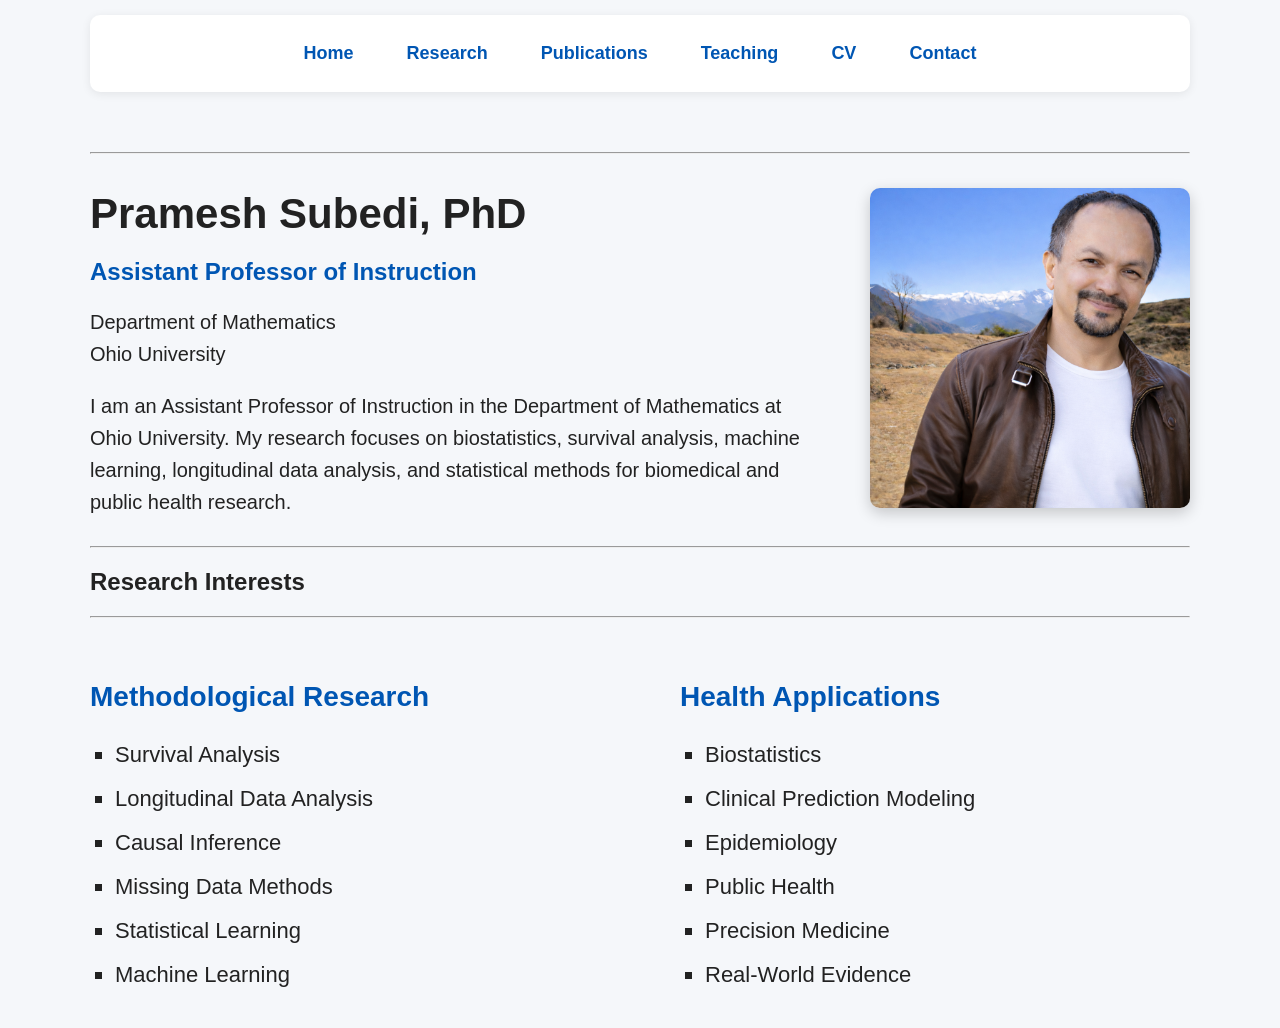
==== index.html @ 3785bc4d "Update research interests section" ====
<!DOCTYPE html>
<html lang="en">

<head>

    <meta charset="UTF-8">
    <meta name="viewport" content="width=device-width, initial-scale=1.0">

    <title>Pramesh Subedi</title>

    <link rel="stylesheet" href="style.css">

</head>

<body>

<div class="container">

    <nav>
        <a href="#">Home</a>
        <a href="#">Research</a>
        <a href="#">Publications</a>
        <a href="#">Teaching</a>
        <a href="#">CV</a>
        <a href="#">Contact</a>
    </nav>

    <hr>

    <header>

        <div class="text">

            <h1>Pramesh Subedi, PhD</h1>

            <h2>Assistant Professor of Instruction</h2>

            <p>
                Department of Mathematics<br>
                Ohio University
            </p>

            <p class="intro">
                I am an Assistant Professor of Instruction in the Department of Mathematics at Ohio University. My research focuses on biostatistics, survival analysis, machine learning, longitudinal data analysis, and statistical methods for biomedical and public health research.
            </p>

        </div>

        <div class="photo">
            <img src="profile.png" alt="Pramesh Subedi">
        </div>

    </header>

    <hr>

    <section class="research-section">

    <h2>Research Interests</h2>

    <hr>

    <div class="research-grid">

        <div class="research-column">

            <h3>Methodological Research</h3>

            <ul>
                <li>Survival Analysis</li>
                <li>Longitudinal Data Analysis</li>
                <li>Causal Inference</li>
                <li>Missing Data Methods</li>
                <li>Statistical Learning</li>
                <li>Machine Learning</li>
            </ul>

        </div>

        <div class="research-column">

            <h3>Health Applications</h3>

            <ul>
                <li>Biostatistics</li>
                <li>Clinical Prediction Modeling</li>
                <li>Epidemiology</li>
                <li>Public Health</li>
                <li>Precision Medicine</li>
                <li>Real-World Evidence</li>
            </ul>

        </div>

    </div>

</section>

</div>

</body>

</html>
---- style.css ----
body {
    margin: 0;
    font-family: Arial, Helvetica, sans-serif;
    background: #f5f7fa;
    color: #222;
}

.container {
    width: 90%;
    max-width: 1100px;
    margin: auto;
    padding: 15px 0;
}

header {
    display: flex;
    justify-content: space-between;
    align-items: center;
    gap: 60px;
}

.text {
    flex: 1;
}

.text h1 {
    font-size: 42px;
    margin-bottom: 10px;
}

.text h2 {
    font-size: 24px;
    color: #0056b3;
    margin-bottom: 15px;
}

.text p {
    font-size: 20px;
    line-height: 1.6;
}

.research {
    margin-top: 30px;
    font-size: 22px;
    line-height: 1.8;
    font-weight: bold;
}

.photo img {
    width: 320px;
    border-radius: 10px;
    box-shadow: 0 5px 15px rgba(0,0,0,0.2);
}

nav {

    width: 100%;

    display: flex;

    justify-content: center;

    gap: 25px;

    padding: 18px 0;

    background: white;

    border-radius: 10px;

    box-shadow: 0 2px 10px rgba(0,0,0,0.08);

    margin-bottom: 60px;

}

nav a {

    text-decoration: none;

    color: #0056b3;

    font-size: 18px;

    font-weight: 600;

    padding: 10px 14px;

}

nav a:hover {

    color: #003f80;

}
.research-grid {
    display: flex;
    justify-content: space-between;
    gap: 80px;
    margin-top: 35px;
}

.research-column {
    flex: 1;
}

.research-column h3 {
    color: #0056b3;
    font-size: 28px;
    margin-bottom: 20px;
}

.research-column ul {
    list-style-type: square;
    padding-left: 25px;
}

.research-column li {
    font-size: 22px;
    line-height: 2;
}
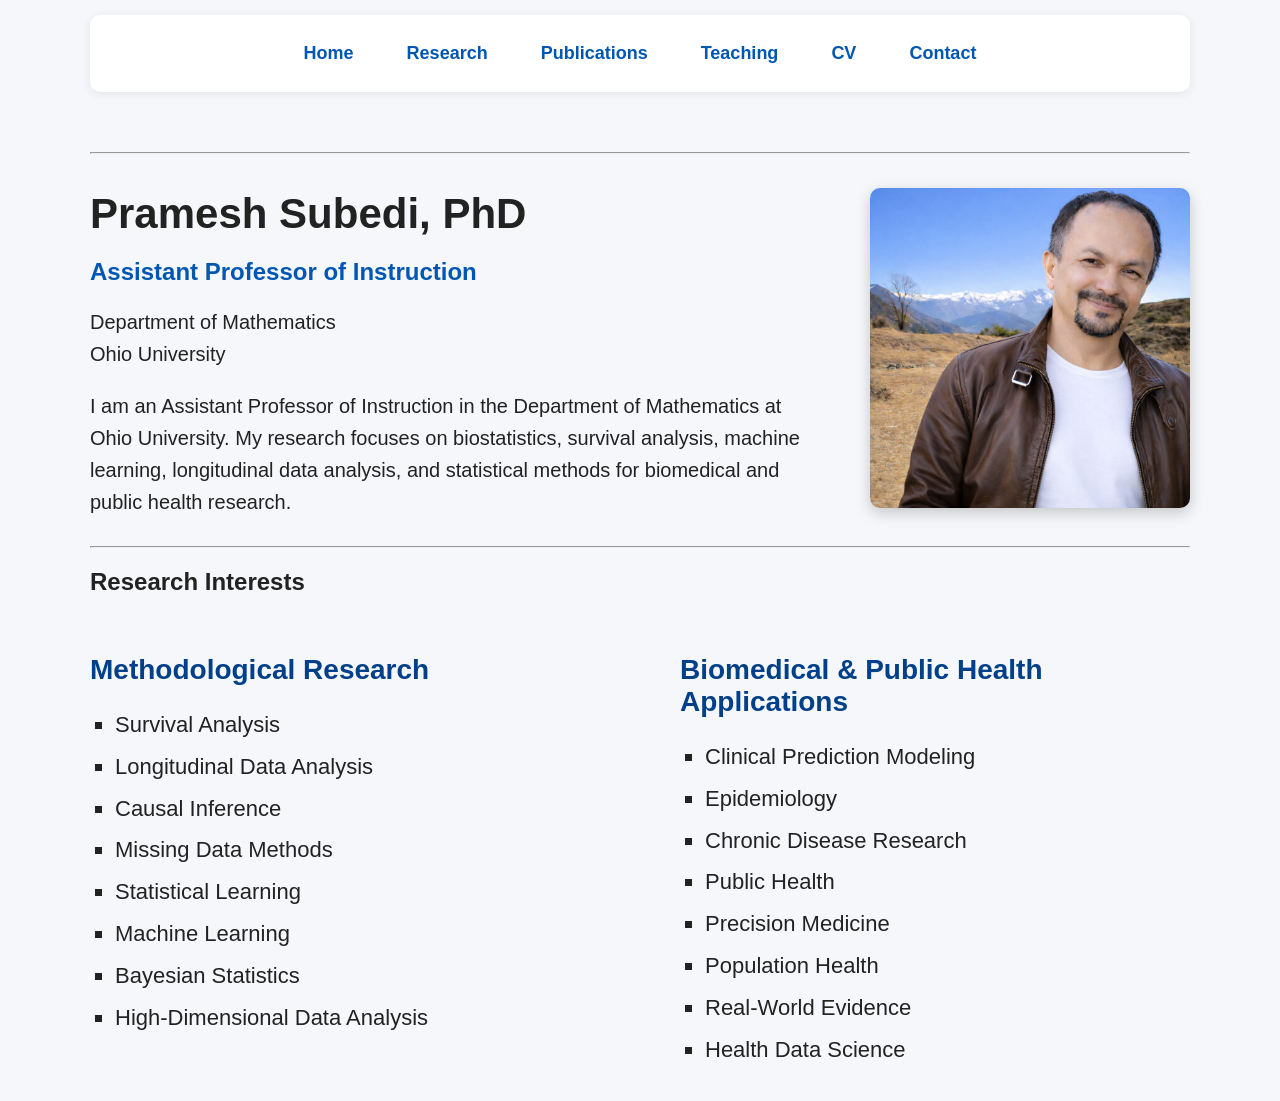
==== commit adb7ad7e: "Update research interests" ====
--- a/index.html
+++ b/index.html
@@ -54,16 +54,12 @@
 
     <hr>
 
-    <section class="research-section">
-
+    <section id="research">
     <h2>Research Interests</h2>
 
-    <hr>
-
-    <div class="research-grid">
+    <div class="research-columns">
 
         <div class="research-column">
-
             <h3>Methodological Research</h3>
 
             <ul>
@@ -73,27 +69,27 @@
                 <li>Missing Data Methods</li>
                 <li>Statistical Learning</li>
                 <li>Machine Learning</li>
+                <li>Bayesian Statistics</li>
+                <li>High-Dimensional Data Analysis</li>
             </ul>
-
         </div>
 
         <div class="research-column">
-
-            <h3>Health Applications</h3>
+            <h3>Biomedical &amp; Public Health Applications</h3>
 
             <ul>
-                <li>Biostatistics</li>
                 <li>Clinical Prediction Modeling</li>
                 <li>Epidemiology</li>
+                <li>Chronic Disease Research</li>
                 <li>Public Health</li>
                 <li>Precision Medicine</li>
+                <li>Population Health</li>
                 <li>Real-World Evidence</li>
+                <li>Health Data Science</li>
             </ul>
-
         </div>
 
     </div>
-
 </section>
 
 </div>
--- a/style.css
+++ b/style.css
@@ -118,4 +118,35 @@
 .research-column li {
     font-size: 22px;
     line-height: 2;
+}
+/* ==========================
+   Research Interests
+========================== */
+
+.research-columns {
+    display: flex;
+    justify-content: space-between;
+    gap: 80px;
+    margin-top: 30px;
+    flex-wrap: wrap;
+}
+
+.research-column {
+    flex: 1;
+    min-width: 350px;
+}
+
+.research-column h3 {
+    color: #003f8a;
+    margin-bottom: 18px;
+    font-size: 28px;
+}
+
+.research-column ul {
+    padding-left: 25px;
+}
+
+.research-column li {
+    font-size: 22px;
+    line-height: 1.9;
 }
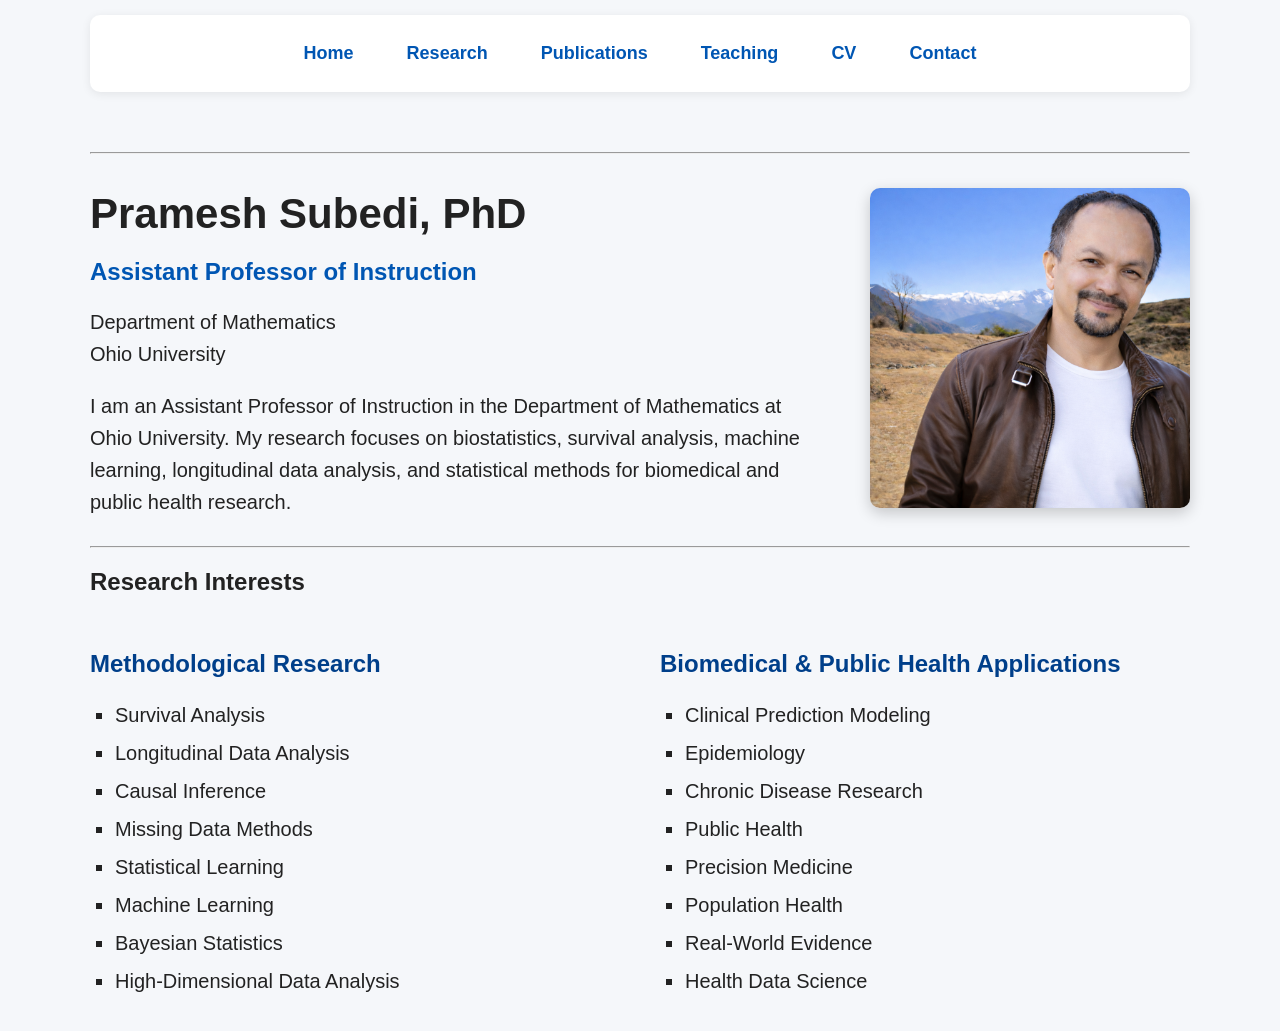
==== commit 11b61583: "Link homepage to Research page" ====
--- a/index.html
+++ b/index.html
@@ -18,7 +18,7 @@
 
     <nav>
         <a href="#">Home</a>
-        <a href="#">Research</a>
+        <a href="research.html">Research</a>
         <a href="#">Publications</a>
         <a href="#">Teaching</a>
         <a href="#">CV</a>
--- a/style.css
+++ b/style.css
@@ -123,10 +123,15 @@
    Research Interests
 ========================== */
 
+#research-section h2 {
+    font-size: 48px;
+    margin-bottom: 12px;
+    color: #222;
+}
 .research-columns {
     display: flex;
     justify-content: space-between;
-    gap: 80px;
+    gap: 40px;
     margin-top: 30px;
     flex-wrap: wrap;
 }
@@ -139,7 +144,7 @@
 .research-column h3 {
     color: #003f8a;
     margin-bottom: 18px;
-    font-size: 28px;
+    font-size: 24px;
 }
 
 .research-column ul {
@@ -147,6 +152,6 @@
 }
 
 .research-column li {
-    font-size: 22px;
+    font-size: 20px;
     line-height: 1.9;
 }
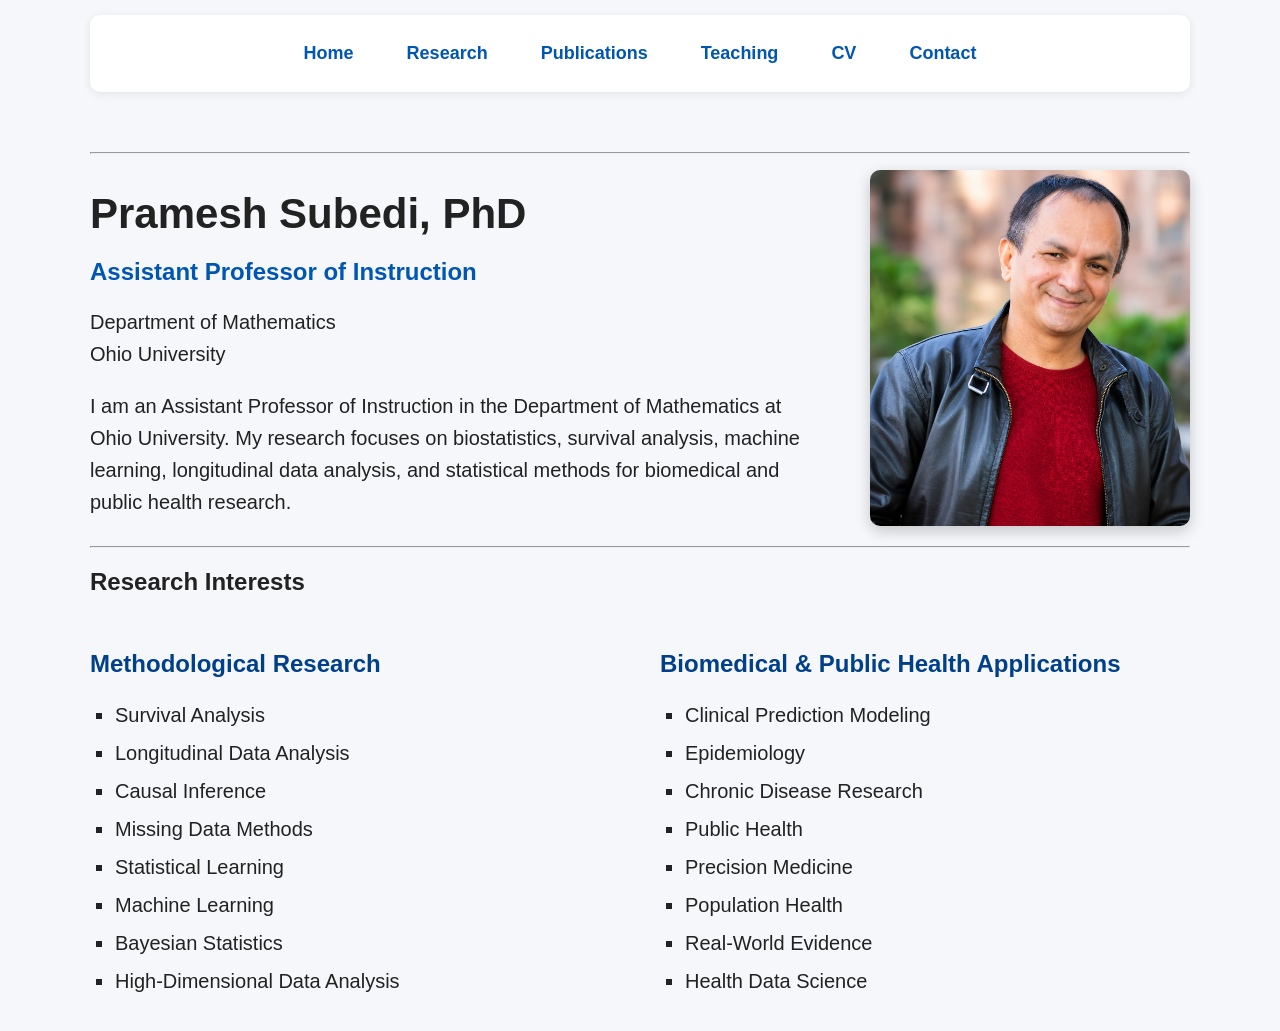
==== commit 5ca1a082: "Update profile photo" ====
--- a/index.html
+++ b/index.html
@@ -19,10 +19,10 @@
     <nav>
         <a href="#">Home</a>
         <a href="research.html">Research</a>
-        <a href="#">Publications</a>
-        <a href="#">Teaching</a>
-        <a href="#">CV</a>
-        <a href="#">Contact</a>
+        <a href="publications.html">Publications</a>
+        <a href="teaching.html">Teaching</a>
+        <a href="cv.html">CV</a>
+        <a href="contact.html">Contact</a>
     </nav>
 
     <hr>
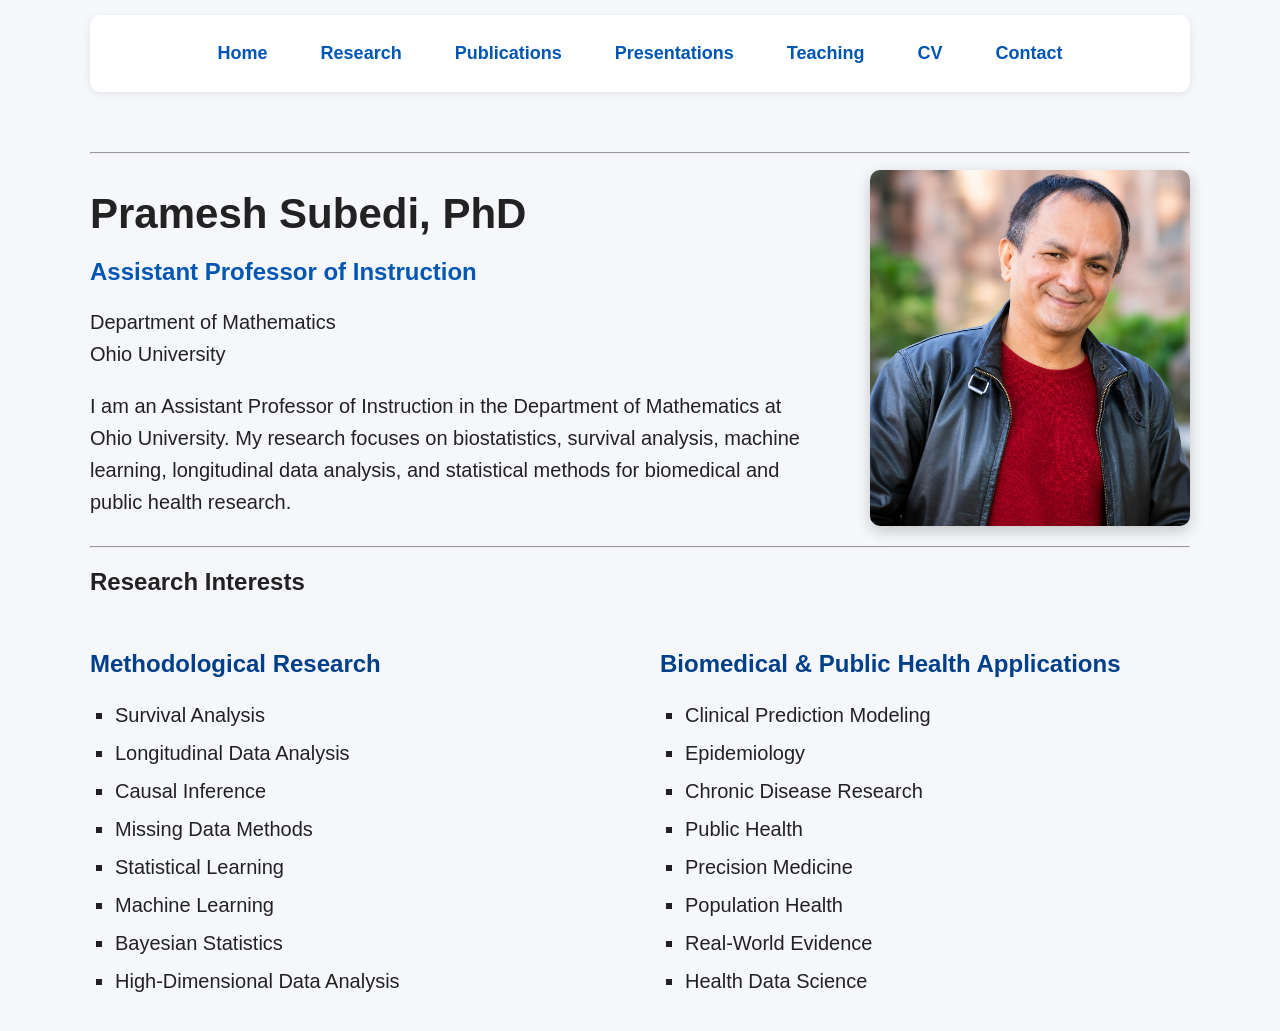
==== commit 167be682: "Update index.html" ====
--- a/index.html
+++ b/index.html
@@ -16,14 +16,17 @@
 
 <div class="container">
 
-    <nav>
-        <a href="#">Home</a>
-        <a href="research.html">Research</a>
-        <a href="publications.html">Publications</a>
-        <a href="teaching.html">Teaching</a>
-        <a href="cv.html">CV</a>
-        <a href="contact.html">Contact</a>
-    </nav>
+    
+<nav>
+    <a href="#">Home</a>
+    <a href="research.html">Research</a>
+    <a href="publications.html">Publications</a>
+    <a href="presentations.html">Presentations</a>
+    <a href="teaching.html">Teaching</a>
+    <a href="cv.html">CV</a>
+    <a href="contact.html">Contact</a>
+</nav>
+
 
     <hr>
 
@@ -96,4 +99,4 @@
 
 </body>
 
-</html>+</html>
